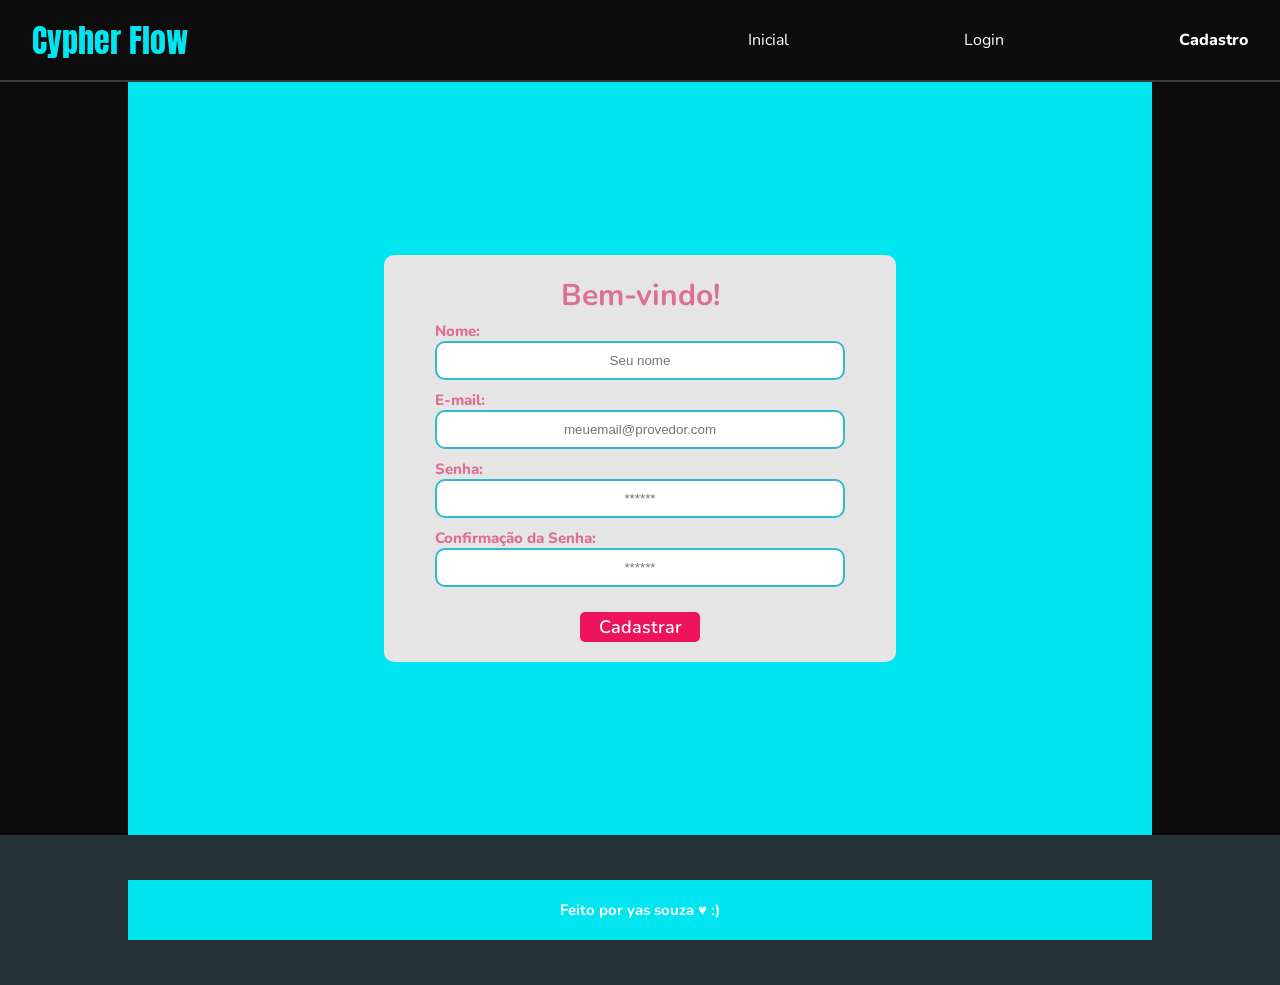
==== public/cadastro.html @ 26ba9df1 "initial commit" ====
<!DOCTYPE html>
<html lang="pt-br">

<head>
  <meta charset="UTF-8" />
  <meta http-equiv="X-UA-Compatible" content="IE=edge" />
  <meta name="viewport" content="width=device-width, initial-scale=1.0" />

  <title>CYPHER FLOW| Cadastro</title>

  <script src="./js/sessao.js"></script>

  <link rel="stylesheet" href="./css/estilo.css" />
  <link rel="icon" href="./assets/icon/favicon2.ico" />
  <link rel="preconnect" href="https://fonts.googleapis.com">
  <link rel="preconnect" href="https://fonts.gstatic.com" crossorigin>
  <link href="https://fonts.googleapis.com/css2?family=Anton&family=Nunito:ital,wght@0,200..1000;1,200..1000&display=swap" rel="stylesheet">
</head>

<body onload="listar()">
  <!--header inicio-->
  <div class="header">
    <div class="container">
      <h1 class="titulo">Cypher Flow</h1>
      <ul class="navbar">
        <li>
          <a href="index.html">Inicial</a>
        </li>
        <li>
          <a href="login.html">Login</a>
        </li>
        <li class="agora">
          <a href="#">Cadastro</a>
        </li>
      </ul>
    </div>
  </div>
  <!--header fim-->

  <div class="login">
    <div class="alerta_erro">
      <div class="card_erro" id="cardErro">
        <span id="mensagem_erro"></span>
      </div>
    </div>
    <div class="container">
      <div class="card card-cadastro">
        <h2>Bem-vindo!</h2>
        <div class="formulario">
          <!--
                         Para inserir mais um campo, copie uma das inputs abaixo.
                         Assim que inserir vá para o script abaixo.
                     -->
          <div class="campo">
            <span>Nome:</span>
            <input id="nome_input" type="text" placeholder="Seu nome" />
          </div>
          <div class="campo">
            <span>E-mail:</span>
            <input id="email_input" type="text" placeholder="meuemail@provedor.com" />
          </div>
          <div class="campo">
            <span>Senha:</span>
            <input id="senha_input" type="password" placeholder="******" />
          </div>
          <div class="campo">
            <span>Confirmação da Senha:</span>
            <input id="confirmacao_senha_input" type="password" placeholder="******" />
          </div>
          <button class="botao" onclick="cadastrar()">Cadastrar</button>
        </div>
        <div id="div_aguardar" class="loading-div">
          <img src="./assets/circle-loading.gif" id="loading-gif" />
        </div>

        <div id="div_erros_login"></div>
      </div>
    </div>
  </div>

  <!--footer inicio-->
  <div class="footer">
    <div class="container">
      <h4>Feito por yas souza &hearts; :) </h4>
    </div>
  </div>
  <!--footer fim-->
</body>

</html>

<script>

  // Array para armazenar empresas cadastradas para validação de código de ativação 
  let listaEmpresasCadastradas = [];

  function cadastrar() {
    // aguardar();

    //Recupere o valor da nova input pelo nome do id
    // Agora vá para o método fetch logo abaixo
    var nomeVar = nome_input.value;
    var emailVar = email_input.value;
    var senhaVar = senha_input.value;
    var confirmacaoSenhaVar = confirmacao_senha_input.value;


    // Verificando se há algum campo em branco
    if (
      nomeVar == "" ||
      emailVar == "" ||
      senhaVar == "" ||
      confirmacaoSenhaVar == ""
    ) {
      cardErro.style.display = "block";
      mensagem_erro.innerHTML =
        "(Mensagem de erro para todos os campos em branco)";

      finalizarAguardar();
      return false;
    } else {
      setInterval(sumirMensagem, 5000);
    }

   
    // Enviando o valor da nova input
    fetch("/usuarios/cadastrar", {
      method: "POST",
      headers: {
        "Content-Type": "application/json",
      },
      body: JSON.stringify({
        // crie um atributo que recebe o valor recuperado aqui
        // Agora vá para o arquivo routes/usuario.js
        nomeServer: nomeVar,
        emailServer: emailVar,
        senhaServer: senhaVar
      }),
    })
      .then(function (resposta) {
        console.log("resposta: ", resposta);

        if (resposta.ok) {
          cardErro.style.display = "block";

          mensagem_erro.innerHTML =
            "Cadastro realizado com sucesso! Redirecionando para tela de Login...";

          setTimeout(() => {
            window.location = "login.html";
          }, "2000");

          limparFormulario();
          finalizarAguardar();
        } else {
          throw "Houve um erro ao tentar realizar o cadastro!";
        }
      })
      .catch(function (resposta) {
        console.log(`#ERRO: ${resposta}`);
        finalizarAguardar();
      });

    return false;
  }

  function sumirMensagem() {
    cardErro.style.display = "none";
  }
</script>
---- public/css/estilo.css ----
@import url('https://fonts.googleapis.com/css2?family=Anton&family=Nunito:ital,wght@0,200..1000;1,200..1000&display=swap');



body {
  margin: 0;
  padding: 0;
  font-family: "Nunito", sans-serif;
  background-color: var(--cor-principal);
}

:root {
  --tamanho-header: 80px;
  --tamanho-banner: calc(100vh - var(--tamanho-header) - var(--tamanho-footer) - 2px);
  --tamanho-simulador: calc(100vh - var(--tamanho-header) - var(--tamanho-footer) - 2px);
  --tamanho-login: calc(100vh - var(--tamanho-header) - var(--tamanho-footer) - 2px);
  --tamanho-footer: 65px;
  --cor-principal: #0c0c0c;
  --cor-secundaria: #00E5EF;
  --cor-fonte: #fff;
}


.container {
  display: flex;
  width: 80%;
  margin: auto;
}

.header {
  height: var(--tamanho-header);
  border-bottom: 2px solid #3A3A38;
}

.header .container {
  justify-content: space-between;
  align-items: center;
  height: 100%;
  width: 95%;
  background-color: var(--cor-principal);
}

.header a {
  text-decoration: none;
  color: var(--cor-fonte);
  
}

.header :hover{
  color: var(--cor-secundaria);
}

.agora {
  font-weight: 800;
}

.navbar {
  width: 500px;
  display: flex;
  align-items: center;
  justify-content: space-between;
  list-style: none;
  color: var(--cor-fonte);
  transition: transform 0.3s ease;
}

.navbar :hover{
   transform: scale(1.1);
   font-weight: bold;
}

.titulo {
  color: var(--cor-secundaria);
  width: fit-content;
  font-weight: 500;
  font-family: "anton", sans-serif;
}

.container{
  background-color: #00E5EF;
}
.header h1 {
  margin: 0;
}

/* BANNER */

.banner {
  display: flex;
  justify-content: space-between;
  height: var(--tamanho-banner);
  background-color: var(--cor-principal);
  background-size: cover;
  align-items: flex-start;
  padding: 40px;

}

.banner-title{
 color: var(--cor-fonte);
  font-family: "Anton", sans-serif;
  padding-left: 50px;
  font-size: 60px;          
  line-height: 1.2;         
  letter-spacing: -1.5; 
  margin: 0;
  
}

.banner span {
  color: var(--cor-secundaria);
  display: block;          
}

.banner .container {
  justify-content: center;
  align-items: center;
  height: 100%;
  background-color: #00E5EF;
}

.banner .container p {
  width: 50%;
  margin: 0;
  padding: 0;
  font-size: 36px;
}

.banner .container span {
  font-weight: 800;
}

.banner-img{
  padding-right: 50px;
}

.banner-img img{
  max-width: 500px;
  height: auto;
  display: block;
  border-radius: 6px;
}

/* MISSÃO VISÃO VALORES */

.social {
  background-color: #e5e5e5;
  display: flex;
}

.social .container {
  justify-content: center;
}

.box img {
  width: 170px;
}

.social .container .boxes {
  display: flex;
  justify-content: space-between;
  width: 100%;
  padding: 30px 0;
}

.social p {
  text-align: center;
}

.box {
  display: flex;
  flex-direction: column;
  align-items: center;
}

/* FOOTER */

.footer {
  background-color: #253336;
  height: 150px;
  color: #fff;
  display: flex;
  font-size: 15px;
}

.footer .container {
  justify-content: center;
  text-align: center;
}

.footer .container .version {
  font-size: 12px;
}

/* LOGIN */

.login {
  height: var(--tamanho-login);
  background-image: url('../assets/imgs/bg-jelly-fish-para-home.png');
  background-size: cover;
}

.login .container {
  justify-content: center;
  align-items: center;
  height: 100%;
}

.card {
  width: 50%;
  background-color: #e5e5e5;
  border-radius: 10px;
  display: flex;
  align-items: center;
  justify-content: space-evenly;
  color: palevioletred;
  flex-direction: column;
  height: fit-content;
  padding: 20px 0;
}

.card h2 {
  margin: 0;
  font-size: 30px;
}

.formulario {
  display: flex;
  height: 90%;
  width: 80%;
  justify-content: space-around;
  flex-direction: column;
}

.formulario span {
  font-size: 15px;
  font-weight: 800;
}

.formulario input {
  border: 2px solid #32b9cd;
  text-align: center;
  border-radius: 10px;
  margin: 0;
}

.formulario select {
  border: 2px solid #32b9cd;
  background-color: white;
  color: gray;
  height: 36px;
  text-align: center;
  border-radius: 10px;
  margin: 0;
}

.campo {
  display: flex;
  flex-direction: column;
  justify-content: start;
  padding: 5px 0;
}

.botao {
  cursor: pointer;
  font-family: "Nunito", sans-serif;
  border: 0;
  border-radius: 5px;
  font-weight: 600;
  font-size: 18px;
  color: #fff;
  background-color: #ED145B;
  width: 120px;
  height: 30px;
  align-self: center;
  margin-top: 20px;
}

.loading-div {
  width: 50px;
  display: none;
}

.loading-div img {
  height: 50px;
  width: 50px;
}

#div_erros_login {
  display: none
}

/* FORMULARIO */

.alerta_erro{
  display: flex;
  justify-content: flex-end;
}

.card_erro {
  display: none;
  background-color: #fff;
  color: black;
  width: 230px;
  position: fixed;
  border-radius: 4px;
  border: #ED145B 3px solid;
  padding: 10px;
  margin-right: 10%;
}

.card_erro #mensagem_erro{
  font-weight: 500;
  font-size: 20px;
}

.formulario .tipo_campo {
  font-size: 20px;
  font-weight: 600 !important;
}

.formulario {
  display: flex;
  flex-direction: column;
}

input {
  margin-bottom: 10px;
  border: 2px solid #32b9cd;
  padding: 10px;
  text-align: center;
  border-radius: 10px;
}

.btn {
  font-family: "Nunito", sans-serif;
  border: 0;
  border-radius: 5px;
  font-weight: 600;
  font-size: 18px;
  padding: 10px 15px;
  color: white;
  background-color: #ED145B;
  width: 120px;
  align-self: center;
  margin-top: 5px;
}

.loading-div {
  width: 50px;
  margin: auto;
  display: none;
}

.loading-div img {
  height: 50px;
  width: 50px;
}

/* SIMULADOR */

.simulador {
  color: white;
}

.simulador .container {
  flex-direction: column;
  overflow: scroll; 
  height: var(--tamanho-simulador);
}

/* ALERTA */

#alerta {
  position: absolute;
  right: 0;
  bottom: 0;
}

.mensagem-alarme {
  background-color: white;
  border-radius: 5px;
  width: 300px;
  height: 80px;
  margin: 10px;
  padding: 10px 0;
  display: flex;
  justify-content: space-evenly;
  align-items: center;
}

.mensagem-alarme h3 {
  font-size: 14px;
  margin: 0;
}

.mensagem-alarme .informacao {
  width: 66%;
}

.alarme-sino {
  width: 48px;
  height: 48px;
  animation-name: bell;
  animation-duration: 4s;
  background-image: url('https://cdn-icons-png.flaticon.com/512/1157/1157000.png');
  background-size: cover;
  animation-iteration-count: infinite;
}

@keyframes bell {
  0%   {transform: rotate(25deg)}
  25%  {transform: rotate(-25deg)}
  50%  {transform: rotate(25deg)}
  75%  {transform: rotate(-25deg)}
  100% {transform: rotate(25deg)}
}
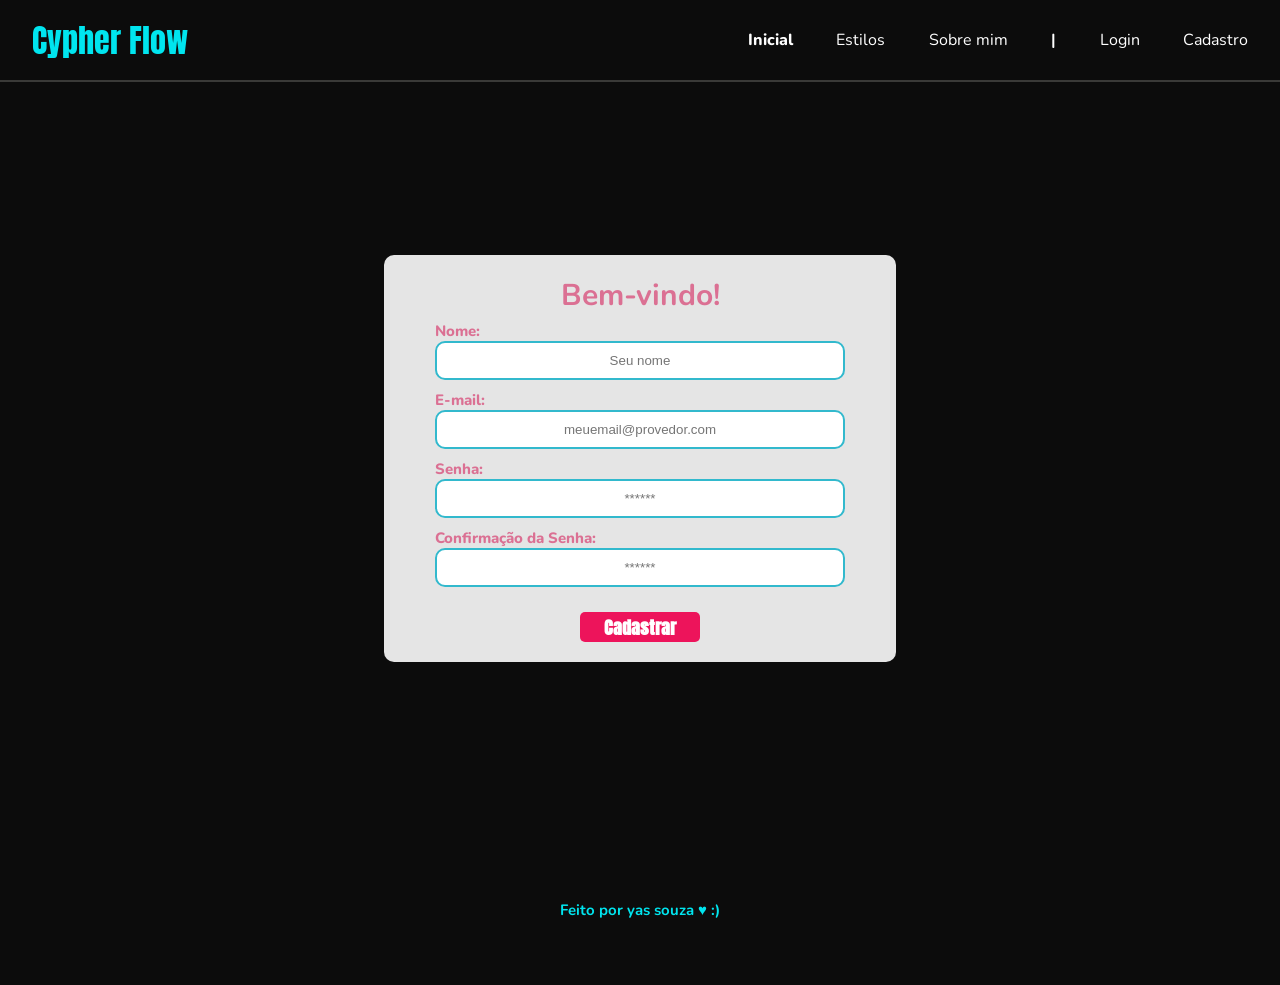
==== commit 5c3a38a7: "Feat: Estilizando HomePage" ====
--- a/public/cadastro.html
+++ b/public/cadastro.html
@@ -23,14 +23,22 @@
     <div class="container">
       <h1 class="titulo">Cypher Flow</h1>
       <ul class="navbar">
+        <li class="agora">
+          <a href="#">Inicial</a>
+        </li>
         <li>
-          <a href="index.html">Inicial</a>
+          <a href="#">Estilos</a>
+        </li>
+        <li>
+          <a href="#">Sobre mim</a>
+        </li>
+        <b>|</b>
         </li>
         <li>
           <a href="login.html">Login</a>
         </li>
-        <li class="agora">
-          <a href="#">Cadastro</a>
+        <li>
+          <a href="cadastro.html">Cadastro</a>
         </li>
       </ul>
     </div>
--- a/public/css/estilo.css
+++ b/public/css/estilo.css
@@ -1,4 +1,4 @@
-@import url('https://fonts.googleapis.com/css2?family=Anton&family=Nunito:ital,wght@0,200..1000;1,200..1000&display=swap');
+@import url('https://fonts.googleapis.com/css2?family=Anton&family=Nunito:ital,wght@0,200..1000;1,200..1000&family=Poppins:ital,wght@0,100;0,200;0,300;0,400;0,500;0,600;0,700;0,800;0,900;1,100;1,200;1,300;1,400;1,500;1,600;1,700;1,800;1,900&display=swap');
 
 
 
@@ -17,6 +17,7 @@
   --tamanho-footer: 65px;
   --cor-principal: #0c0c0c;
   --cor-secundaria: #00E5EF;
+  --cor-complementar:#3A3A38;
   --cor-fonte: #fff;
 }
 
@@ -29,7 +30,7 @@
 
 .header {
   height: var(--tamanho-header);
-  border-bottom: 2px solid #3A3A38;
+  border-bottom: 2px solid var(--cor-complementar);
 }
 
 .header .container {
@@ -46,27 +47,28 @@
   
 }
 
-.header :hover{
-  color: var(--cor-secundaria);
-}
-
 .agora {
   font-weight: 800;
 }
 
 .navbar {
-  width: 500px;
-  display: flex;
-  align-items: center;
-  justify-content: space-between;
-  list-style: none;
-  color: var(--cor-fonte);
-  transition: transform 0.3s ease;
-}
-
-.navbar :hover{
-   transform: scale(1.1);
-   font-weight: bold;
+    width: 500px;
+    display: flex;
+    align-items: center;
+    justify-content: space-between;
+    list-style: none;
+    color: var(--cor-fonte);
+}
+
+.navbar a {
+    display: inline-block;
+    transition: transform 0.3s ease;
+}
+
+.navbar a:hover {
+    transform: scale(1.1);
+    font-weight: bold;
+    color: var(--cor-secundaria);
 }
 
 .titulo {
@@ -77,7 +79,7 @@
 }
 
 .container{
-  background-color: #00E5EF;
+  background-color: var(--cor-principal);
 }
 .header h1 {
   margin: 0;
@@ -96,15 +98,29 @@
 
 }
 
+.banner-text{
+  display: flex;
+  flex-direction: column;
+  align-items: flex-start;
+  padding-left: 50px;
+  max-width: 570px;
+    
+
+}
+
 .banner-title{
  color: var(--cor-fonte);
   font-family: "Anton", sans-serif;
-  padding-left: 50px;
-  font-size: 60px;          
+  font-size: 55px;          
   line-height: 1.2;         
   letter-spacing: -1.5; 
   margin: 0;
-  
+}
+
+.banner-subtitle{
+  color: var(--cor-fonte);
+  font-family: "Poppins", sans-serif;
+  font-size: 15px;
 }
 
 .banner span {
@@ -116,7 +132,7 @@
   justify-content: center;
   align-items: center;
   height: 100%;
-  background-color: #00E5EF;
+  background-color: var(--cor-principal);
 }
 
 .banner .container p {
@@ -132,6 +148,8 @@
 
 .banner-img{
   padding-right: 50px;
+  padding-top: 60px;
+  transition: 0.3s ease;
 }
 
 .banner-img img{
@@ -139,6 +157,31 @@
   height: auto;
   display: block;
   border-radius: 6px;
+  box-shadow: 0 0 18px var(--cor-secundaria);
+}
+
+.banner-btn{
+  display: flex;
+  align-items: center;
+  justify-content: space-around;
+  padding: 10px 40px;
+  cursor: pointer;
+  background-color: var(--cor-secundaria);
+  color: var(--cor-principal);
+  font-family: "Anton", sans-serif;
+  font-size: 18px;
+  border: 2px solid var(--cor-secundaria);
+  border-radius: 5px;
+  transition: background-color 0.3s ease, transform 0.2s ease;
+}
+
+.banner-btn:hover{
+  font-weight: bold;
+  background-color: var(--cor-principal); 
+  color: var(--cor-secundaria);
+  transform: scale(1.05); 
+  box-shadow: 0 0 18px var(--cor-secundaria);
+
 }
 
 /* MISSÃO VISÃO VALORES */
@@ -176,7 +219,7 @@
 /* FOOTER */
 
 .footer {
-  background-color: #253336;
+  background-color: var(--cor-principal);
   height: 150px;
   color: #fff;
   display: flex;
@@ -186,6 +229,8 @@
 .footer .container {
   justify-content: center;
   text-align: center;
+  color: var(--cor-secundaria);
+  background-color: var(--cor-principal);
 }
 
 .footer .container .version {
@@ -263,7 +308,7 @@
 
 .botao {
   cursor: pointer;
-  font-family: "Nunito", sans-serif;
+  font-family: "Anton", sans-serif;
   border: 0;
   border-radius: 5px;
   font-weight: 600;
@@ -333,7 +378,7 @@
 }
 
 .btn {
-  font-family: "Nunito", sans-serif;
+  font-family: "Anton", sans-serif;
   border: 0;
   border-radius: 5px;
   font-weight: 600;
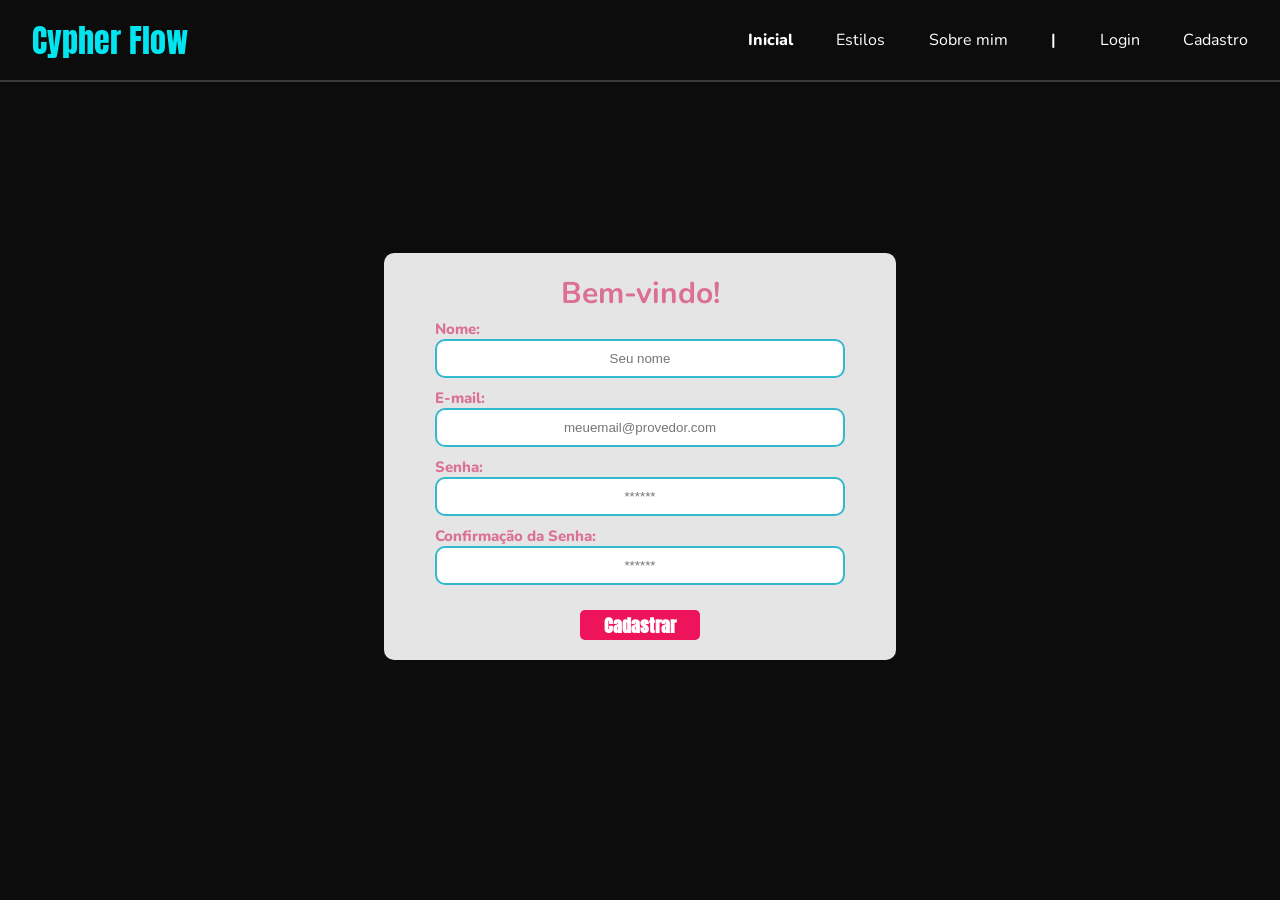
==== commit 3acf4050: "Feat: Adicionando cadastro.html" ====
--- a/public/cadastro.html
+++ b/public/cadastro.html
@@ -24,10 +24,10 @@
       <h1 class="titulo">Cypher Flow</h1>
       <ul class="navbar">
         <li class="agora">
-          <a href="#">Inicial</a>
-        </li>
-        <li>
-          <a href="#">Estilos</a>
+          <a href="index.html">Inicial</a>
+        </li>
+        <li>
+          <a href="#estilos">Estilos</a>
         </li>
         <li>
           <a href="#">Sobre mim</a>
@@ -78,7 +78,7 @@
           <button class="botao" onclick="cadastrar()">Cadastrar</button>
         </div>
         <div id="div_aguardar" class="loading-div">
-          <img src="./assets/circle-loading.gif" id="loading-gif" />
+          <img src="./assets/loading-gif.gif" id="loading-gif" />
         </div>
 
         <div id="div_erros_login"></div>
@@ -86,21 +86,11 @@
     </div>
   </div>
 
-  <!--footer inicio-->
-  <div class="footer">
-    <div class="container">
-      <h4>Feito por yas souza &hearts; :) </h4>
-    </div>
-  </div>
-  <!--footer fim-->
 </body>
 
 </html>
 
 <script>
-
-  // Array para armazenar empresas cadastradas para validação de código de ativação 
-  let listaEmpresasCadastradas = [];
 
   function cadastrar() {
     // aguardar();
@@ -122,16 +112,48 @@
     ) {
       cardErro.style.display = "block";
       mensagem_erro.innerHTML =
-        "(Mensagem de erro para todos os campos em branco)";
+        "Não foi possível continuar. Existem campos não preenchidos.";
 
       finalizarAguardar();
       return false;
     } else {
-      setInterval(sumirMensagem, 5000);
+      setTimeout(sumirMensagem, 5000);
     }
 
-   
-    // Enviando o valor da nova input
+    // Verificando se as senha coincidem 
+
+    if (senhaVar != confirmacaoSenhaVar) {
+      cardErro.style.display = "block";
+      mensagem_erro.innerHTML = "As senhas não coincidem!";
+      
+      return false;
+    } else {
+      setTimeout(sumirMensagem, 5000);
+    }
+    
+    // Verificando se a senha possui carácteres especiais 
+
+    let caracteresEspeciais = ['!', '@', '#', '$', '%', '&', '*', '_', '-'];
+    let temCaractereEspecial = false;
+
+    for (let i = 0; i < caracteresEspeciais.length; i++) {
+      let simboloAtual = caracteresEspeciais[i];
+
+      if (senhaVar.includes(simboloAtual)) {
+        temCaractereEspecial = true;
+      }
+    }
+
+    if (temCaractereEspecial == false) {
+      cardErro.style.display = "block";
+      mensagem_erro.innerHTML = "A senha precisa possuir pelo menos um caractere especial!";
+    
+      return false;
+      setTimeout(sumirMensagem, 5000);
+    
+    } 
+
+    // Enviando o valor da nova input para a API
     fetch("/usuarios/cadastrar", {
       method: "POST",
       headers: {
--- a/public/css/estilo.css
+++ b/public/css/estilo.css
@@ -1,12 +1,10 @@
 @import url('https://fonts.googleapis.com/css2?family=Anton&family=Nunito:ital,wght@0,200..1000;1,200..1000&family=Poppins:ital,wght@0,100;0,200;0,300;0,400;0,500;0,600;0,700;0,800;0,900;1,100;1,200;1,300;1,400;1,500;1,600;1,700;1,800;1,900&display=swap');
 
-
-
 body {
-  margin: 0;
-  padding: 0;
-  font-family: "Nunito", sans-serif;
-  background-color: var(--cor-principal);
+    margin: 0;
+    padding-top: var(--tamanho-header);
+    font-family: "Nunito", sans-serif;
+    background-color: var(--cor-principal);
 }
 
 :root {
@@ -18,6 +16,7 @@
   --cor-principal: #0c0c0c;
   --cor-secundaria: #00E5EF;
   --cor-complementar:#3A3A38;
+  --cor-detalhes: #1c1c1c;
   --cor-fonte: #fff;
 }
 
@@ -29,8 +28,14 @@
 }
 
 .header {
-  height: var(--tamanho-header);
-  border-bottom: 2px solid var(--cor-complementar);
+    height: var(--tamanho-header);
+    border-bottom: 2px solid var(--cor-complementar);
+    position: fixed;
+    top: 0;
+    left: 0;
+    width: 100%;
+    z-index: 1000;
+    background-color: var(--cor-principal);
 }
 
 .header .container {
@@ -121,6 +126,7 @@
   color: var(--cor-fonte);
   font-family: "Poppins", sans-serif;
   font-size: 15px;
+  font-weight: bold;
 }
 
 .banner span {
@@ -172,6 +178,7 @@
   font-size: 18px;
   border: 2px solid var(--cor-secundaria);
   border-radius: 5px;
+  text-decoration: none;
   transition: background-color 0.3s ease, transform 0.2s ease;
 }
 
@@ -180,40 +187,103 @@
   background-color: var(--cor-principal); 
   color: var(--cor-secundaria);
   transform: scale(1.05); 
+  text-decoration: none;
   box-shadow: 0 0 18px var(--cor-secundaria);
 
 }
 
-/* MISSÃO VISÃO VALORES */
+/* ESTILOS */
+
+.estilos {
+  background-color: var(--cor-principal);
+  padding: 40px 90px;
+  scroll-margin-top: 90px;
+}
+
+.estilos-text {
+  display: flex;
+  flex-direction: column;
+  align-items: flex-start;
+  max-width: 570px;
+}
+
+.estilos-title {
+    display: flex;
+    align-items: center;
+    gap: 8px;
+    color: var(--cor-fonte);
+    font-family: "Anton", sans-serif;
+    font-size: 45px;
+    line-height: 1.2;
+    letter-spacing: 1px;
+    margin: 0;
+}
+
+.estilos-title span {
+    color: var(--cor-secundaria);
+}
+
+.estilos-subtitle p {
+    color: var(--cor-fonte);
+    font-family: "Poppins", sans-serif;
+    font-size: 15px;
+    font-weight: bold;
+    margin: 0;
+}
 
 .social {
-  background-color: #e5e5e5;
-  display: flex;
-}
-
-.social .container {
-  justify-content: center;
+    padding: 30px 0;
+}
+
+.boxes {
+    display: grid;
+    grid-template-columns: repeat(3, 1fr);
+    gap: 20px;
+}
+
+.box {
+    background-color: var(--cor-detalhes);
+    border: 1px solid var(--cor-complementar);
+    overflow: hidden;
+    transition: 0.3s ease;
 }
 
 .box img {
-  width: 170px;
-}
-
-.social .container .boxes {
-  display: flex;
-  justify-content: space-between;
+    width: 100%;
+    height: 180px;
+    object-fit: cover;
+    display: block;
+}
+
+.box h4 {
+    color: var(--cor-fonte);
+    font-family: "Anton", sans-serif;
+    font-size: 22px;
+    margin: 12px;
+}
+
+.box p {
+    color: #bdbdbd;
+    font-family: "Poppins", sans-serif;
+    font-size: 12px;
+    margin: 0 12px 15px;
+}
+
+.box img{
   width: 100%;
-  padding: 30px 0;
-}
-
-.social p {
-  text-align: center;
-}
-
-.box {
-  display: flex;
-  flex-direction: column;
-  align-items: center;
+  max-width: 400px;
+  filter: grayscale(100%);
+  transition: filter 0.5s ease;
+}
+
+.box img:hover{
+ 
+  filter: grayscale(0%);
+}
+
+.box:hover {
+    border-color: var(--cor-secundaria);
+    transform: translateY(-4px);
 }
 
 /* FOOTER */
@@ -224,6 +294,7 @@
   color: #fff;
   display: flex;
   font-size: 15px;
+  border: 2px solid var(--cor-complementar);
 }
 
 .footer .container {
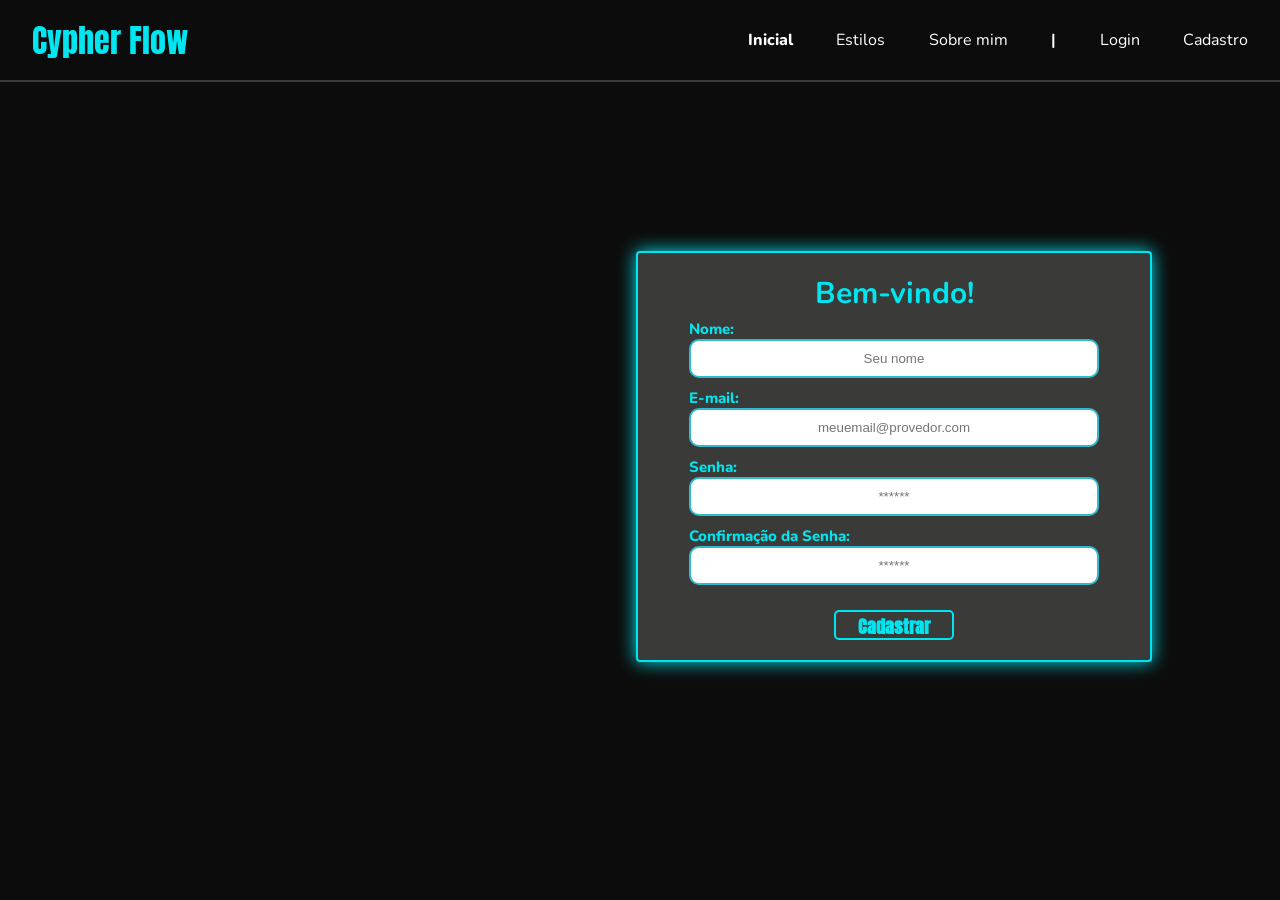
==== commit 8bc833d1: "Style: Arrumando página inicial do Quiz" ====
--- a/public/cadastro.html
+++ b/public/cadastro.html
@@ -6,7 +6,7 @@
   <meta http-equiv="X-UA-Compatible" content="IE=edge" />
   <meta name="viewport" content="width=device-width, initial-scale=1.0" />
 
-  <title>CYPHER FLOW| Cadastro</title>
+  <title>CYPHER FLOW | Cadastro</title>
 
   <script src="./js/sessao.js"></script>
 
@@ -27,10 +27,10 @@
           <a href="index.html">Inicial</a>
         </li>
         <li>
-          <a href="#estilos">Estilos</a>
-        </li>
-        <li>
-          <a href="#">Sobre mim</a>
+          <a href="index.html#estilos">Estilos</a>
+        </li>
+        <li>
+          <a href="index.html#sobremim">Sobre mim</a>
         </li>
         <b>|</b>
         </li>
--- a/public/css/estilo.css
+++ b/public/css/estilo.css
@@ -189,7 +189,6 @@
   transform: scale(1.05); 
   text-decoration: none;
   box-shadow: 0 0 18px var(--cor-secundaria);
-
 }
 
 /* ESTILOS */
@@ -248,6 +247,11 @@
     transition: 0.3s ease;
 }
 
+.box:hover {
+    border-color: var(--cor-secundaria);
+    transform: translateY(-4px);
+}
+
 .box img {
     width: 100%;
     height: 180px;
@@ -281,11 +285,6 @@
   filter: grayscale(0%);
 }
 
-.box:hover {
-    border-color: var(--cor-secundaria);
-    transform: translateY(-4px);
-}
-
 /* FOOTER */
 
 .footer {
@@ -312,27 +311,30 @@
 
 .login {
   height: var(--tamanho-login);
-  background-image: url('../assets/imgs/bg-jelly-fish-para-home.png');
+  background-image: url('');
   background-size: cover;
 }
 
 .login .container {
-  justify-content: center;
+  justify-content: flex-end;
   align-items: center;
   height: 100%;
 }
 
 .card {
-  width: 50%;
-  background-color: #e5e5e5;
-  border-radius: 10px;
   display: flex;
   align-items: center;
   justify-content: space-evenly;
-  color: palevioletred;
+  width: 50%;
+  background-color: var(--cor-complementar);
+  border-radius: 4px;
+  border: 2px solid var(--cor-secundaria);
+  opacity: 1;
+  color: var(--cor-secundaria);
   flex-direction: column;
   height: fit-content;
   padding: 20px 0;
+  box-shadow: 0 0 18px var(--cor-secundaria);
 }
 
 .card h2 {
@@ -380,26 +382,42 @@
 .botao {
   cursor: pointer;
   font-family: "Anton", sans-serif;
-  border: 0;
+  border: 2px solid var(--cor-secundaria);
   border-radius: 5px;
   font-weight: 600;
   font-size: 18px;
-  color: #fff;
-  background-color: #ED145B;
+  color: var(--cor-secundaria);
+  background-color: var(--cor-complementar);
   width: 120px;
   height: 30px;
   align-self: center;
   margin-top: 20px;
 }
 
+.botao:hover{
+
+  font-weight: bold;
+  background-color: var(--cor-principal); 
+  color: var(--cor-secundaria);
+  transform: scale(1.02); 
+  text-decoration: none;
+  box-shadow: 0 0 8px var(--cor-secundaria);
+
+}
+
 .loading-div {
-  width: 50px;
-  display: none;
+    width: 100%;
+    margin: auto;
+    display: none;
+    justify-content: center;
+    align-items: center;
 }
 
 .loading-div img {
-  height: 50px;
-  width: 50px;
+    padding-top: 8px;
+    width: 25px;
+    height: 25px;
+    object-fit: contain;
 }
 
 #div_erros_login {
@@ -415,14 +433,14 @@
 
 .card_erro {
   display: none;
-  background-color: #fff;
-  color: black;
+  background-color: var(--cor-detalhes);
+  color: var(--cor-fonte);
   width: 230px;
   position: fixed;
-  border-radius: 4px;
-  border: #ED145B 3px solid;
+  border-radius: 6px;
+  border: 3px solid var(--cor-secundaria);
   padding: 10px;
-  margin-right: 10%;
+  margin-right: 5%;
 }
 
 .card_erro #mensagem_erro{
@@ -442,92 +460,10 @@
 
 input {
   margin-bottom: 10px;
-  border: 2px solid #32b9cd;
+  border: 2px solid;
   padding: 10px;
   text-align: center;
   border-radius: 10px;
 }
 
-.btn {
-  font-family: "Anton", sans-serif;
-  border: 0;
-  border-radius: 5px;
-  font-weight: 600;
-  font-size: 18px;
-  padding: 10px 15px;
-  color: white;
-  background-color: #ED145B;
-  width: 120px;
-  align-self: center;
-  margin-top: 5px;
-}
-
-.loading-div {
-  width: 50px;
-  margin: auto;
-  display: none;
-}
-
-.loading-div img {
-  height: 50px;
-  width: 50px;
-}
-
-/* SIMULADOR */
-
-.simulador {
-  color: white;
-}
-
-.simulador .container {
-  flex-direction: column;
-  overflow: scroll; 
-  height: var(--tamanho-simulador);
-}
-
-/* ALERTA */
-
-#alerta {
-  position: absolute;
-  right: 0;
-  bottom: 0;
-}
-
-.mensagem-alarme {
-  background-color: white;
-  border-radius: 5px;
-  width: 300px;
-  height: 80px;
-  margin: 10px;
-  padding: 10px 0;
-  display: flex;
-  justify-content: space-evenly;
-  align-items: center;
-}
-
-.mensagem-alarme h3 {
-  font-size: 14px;
-  margin: 0;
-}
-
-.mensagem-alarme .informacao {
-  width: 66%;
-}
-
-.alarme-sino {
-  width: 48px;
-  height: 48px;
-  animation-name: bell;
-  animation-duration: 4s;
-  background-image: url('https://cdn-icons-png.flaticon.com/512/1157/1157000.png');
-  background-size: cover;
-  animation-iteration-count: infinite;
-}
-
-@keyframes bell {
-  0%   {transform: rotate(25deg)}
-  25%  {transform: rotate(-25deg)}
-  50%  {transform: rotate(25deg)}
-  75%  {transform: rotate(-25deg)}
-  100% {transform: rotate(25deg)}
-}+
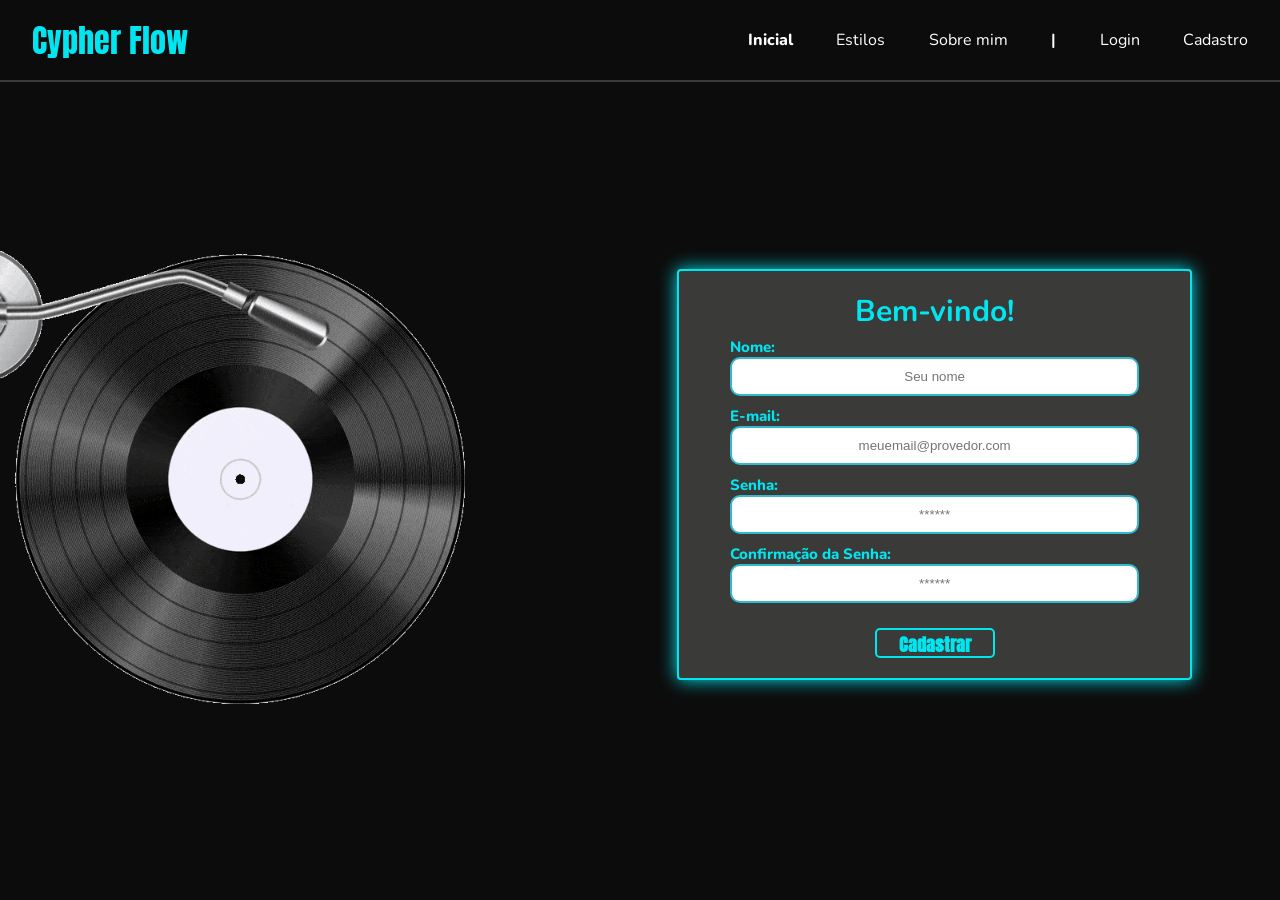
==== commit d9a555da: "Fix: Corrigindo estrutura das páginas e referências de assets" ====
--- a/public/cadastro.html
+++ b/public/cadastro.html
@@ -11,10 +11,12 @@
   <script src="./js/sessao.js"></script>
 
   <link rel="stylesheet" href="./css/estilo.css" />
-  <link rel="icon" href="./assets/icon/favicon2.ico" />
+  <link rel="icon" href="./assets/icon/logo.svg" type="image/svg+xml" />
   <link rel="preconnect" href="https://fonts.googleapis.com">
   <link rel="preconnect" href="https://fonts.gstatic.com" crossorigin>
-  <link href="https://fonts.googleapis.com/css2?family=Anton&family=Nunito:ital,wght@0,200..1000;1,200..1000&display=swap" rel="stylesheet">
+  <link
+    href="https://fonts.googleapis.com/css2?family=Anton&family=Nunito:ital,wght@0,200..1000;1,200..1000&display=swap"
+    rel="stylesheet">
 </head>
 
 <body onload="listar()">
@@ -52,6 +54,9 @@
       </div>
     </div>
     <div class="container">
+        <div class="img-lateral">
+          <div><img src="./assets/gifs/vinil.gif" alt="disco de vinil"></div>
+        </div>
       <div class="card card-cadastro">
         <h2>Bem-vindo!</h2>
         <div class="formulario">
@@ -85,7 +90,6 @@
       </div>
     </div>
   </div>
-
 </body>
 
 </html>
@@ -120,19 +124,33 @@
       setTimeout(sumirMensagem, 5000);
     }
 
+    //Verificando se o email possui valor válido
+    if (!emailVar.includes("@") || !emailVar.includes(".com")) {
+      cardErro.style.display = "block";
+      mensagem_erro.innerHTML = "Digite um e-mail válido!";
+      setTimeout(sumirMensagem, 5000);
+      return false;
+    }
+
+    // Verificando se a senha possui o mínimo de caracteres 
+    if (senhaVar.length < 8) {
+      cardErro.style.display = "block";
+      mensagem_erro.innerHTML = "A senha precisa ter no mínimo 8 caracteres!";
+      setTimeout(sumirMensagem, 5000);
+      return false;
+    }
+
     // Verificando se as senha coincidem 
-
     if (senhaVar != confirmacaoSenhaVar) {
       cardErro.style.display = "block";
       mensagem_erro.innerHTML = "As senhas não coincidem!";
-      
+
       return false;
     } else {
       setTimeout(sumirMensagem, 5000);
     }
-    
+
     // Verificando se a senha possui carácteres especiais 
-
     let caracteresEspeciais = ['!', '@', '#', '$', '%', '&', '*', '_', '-'];
     let temCaractereEspecial = false;
 
@@ -147,11 +165,12 @@
     if (temCaractereEspecial == false) {
       cardErro.style.display = "block";
       mensagem_erro.innerHTML = "A senha precisa possuir pelo menos um caractere especial!";
-    
-      return false;
-      setTimeout(sumirMensagem, 5000);
-    
-    } 
+
+      return false;
+      setTimeout(sumirMensagem, 5000);
+
+    }
+
 
     // Enviando o valor da nova input para a API
     fetch("/usuarios/cadastrar", {
--- a/public/css/estilo.css
+++ b/public/css/estilo.css
@@ -316,8 +316,14 @@
 }
 
 .login .container {
-  justify-content: flex-end;
+  display: flex;
+  justify-content: space-between;
   align-items: center;
+  width: 100%;     
+  max-width: none;   
+  margin: 0;
+  padding-right: 5%; 
+  box-sizing: border-box;
   height: 100%;
 }
 
@@ -325,7 +331,7 @@
   display: flex;
   align-items: center;
   justify-content: space-evenly;
-  width: 50%;
+  width: 42%;
   background-color: var(--cor-complementar);
   border-radius: 4px;
   border: 2px solid var(--cor-secundaria);
@@ -335,6 +341,7 @@
   height: fit-content;
   padding: 20px 0;
   box-shadow: 0 0 18px var(--cor-secundaria);
+  transform: translate(-24px, 18px);
 }
 
 .card h2 {
@@ -422,6 +429,21 @@
 
 #div_erros_login {
   display: none
+}
+
+.img-lateral {
+  width: 45%;
+  display: flex;
+  justify-content: flex-start; 
+}
+
+.img-lateral img {
+  margin-top: 50px;
+  max-width: 100%;
+  max-height: 480px;
+  width: auto;
+  height: auto;
+  object-fit: contain;
 }
 
 /* FORMULARIO */
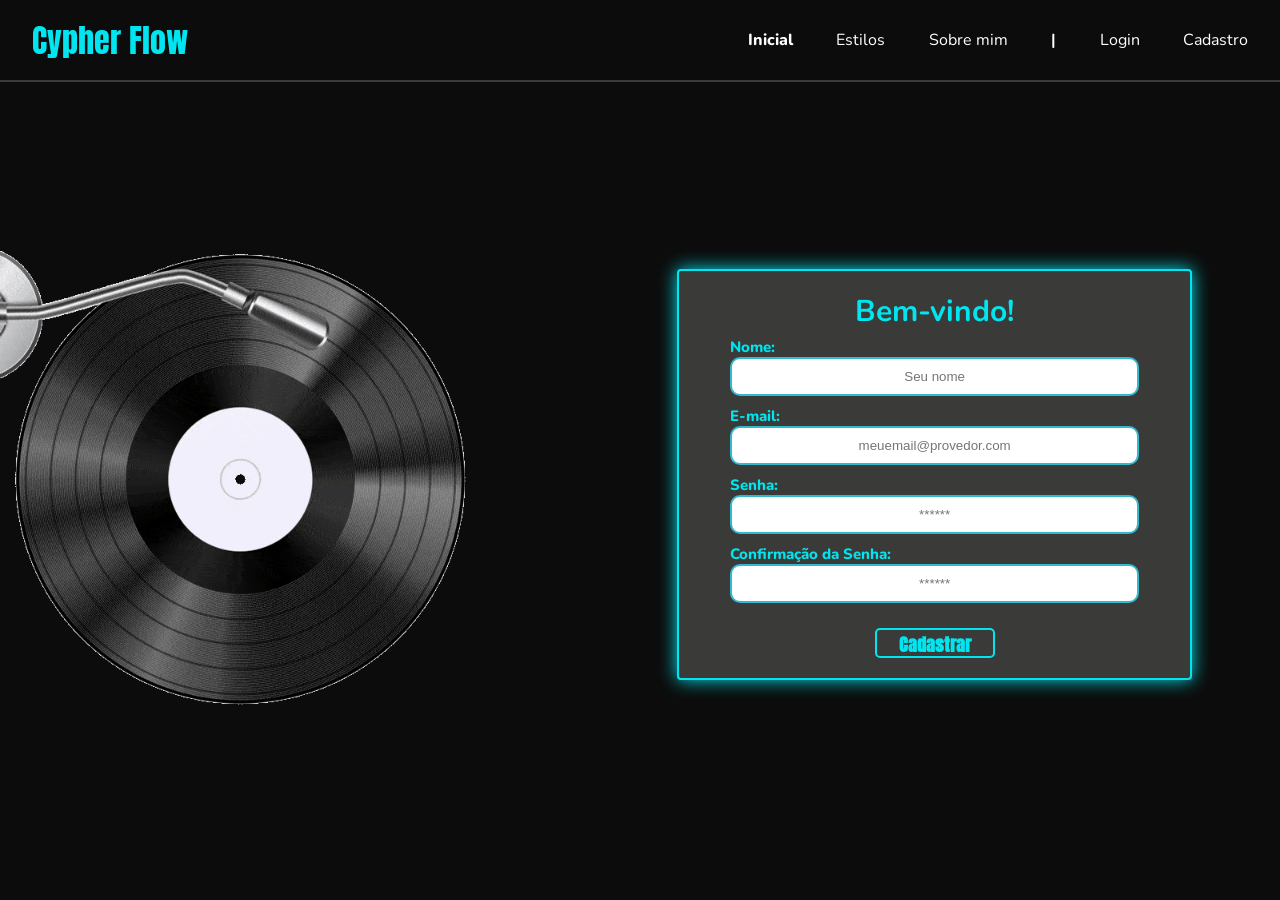
==== commit d82139d3: "Style: Substituindo logo e ajustando referências de ícones" ====
--- a/public/cadastro.html
+++ b/public/cadastro.html
@@ -11,7 +11,7 @@
   <script src="./js/sessao.js"></script>
 
   <link rel="stylesheet" href="./css/estilo.css" />
-  <link rel="icon" href="./assets/icon/logo.svg" type="image/svg+xml" />
+  <link rel="icon" href="./assets/icon/CFverde.svg" type="image/svg+xml" />
   <link rel="preconnect" href="https://fonts.googleapis.com">
   <link rel="preconnect" href="https://fonts.gstatic.com" crossorigin>
   <link
